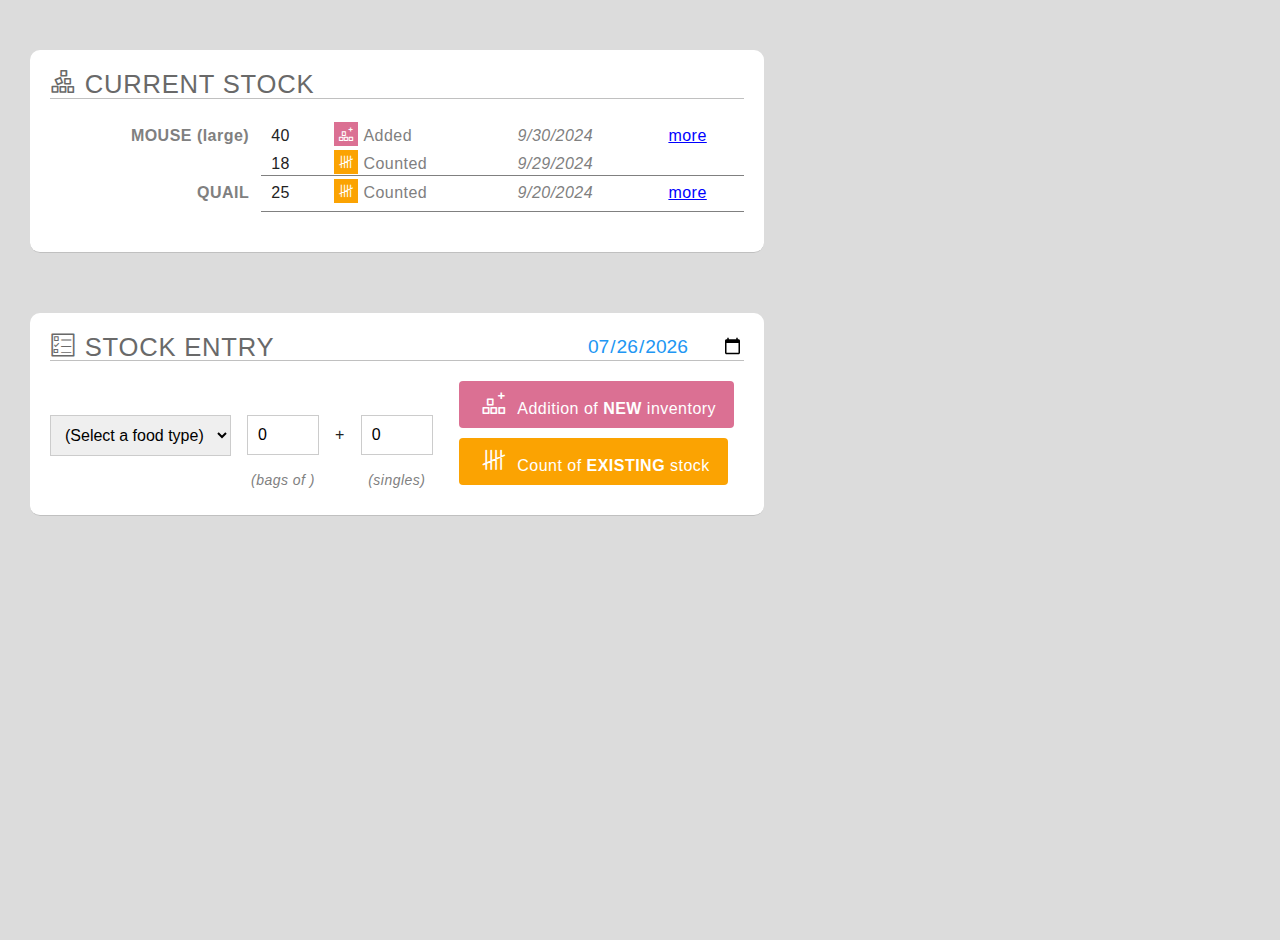
==== food_inventory_test.html @ 2b532363 "test commit" ====
<!doctype html>
<html>

<head>
    <meta charset="utf-8">
    <title></title>
    <meta name="description" content="">
    <meta name="viewport" content="width=device-width, initial-scale=1">
    <link rel="stylesheet" href="res/wat_mgmt.css">

    <style>

    </style>
</head>

<body>

    <header></header>

    <main>

        <section id="current_levels">
            <header>
                <h1><span class="icon-stock_level"></span>CURRENT STOCK</h1>
            </header>
            <table></table>

        </section>

        <section id="data_entry">
            <header>
                <h1><span class="icon-stock_entry"></span>STOCK ENTRY</h1>
                <input type="date" name="entry_date" value="" title="Click to change the entry date" />
            </header>
            <table role="presentation">
                <tr>
                    <td colspan="4">&nbsp;</td>
                    <td rowspan="3" class="actions">
                        <button data-type="NEW" onclick="APP.countClicked(this)"><span class="icon-stock_add"></span>Addition of <b>NEW</b> inventory</button>
                        <button data-type="OLD" onclick="APP.countClicked(this)"><span class="icon-stock_tally"></span>Count of <b>EXISTING</b> stock</button>
                    </td>
                </tr>
                <tr class="inputs">
                    <td data-type="food_type">
                        <select class="input" onchange="APP.foodTypeChanged(this)">
                            <option value="">(Select a food type)</option>
                        </select>
                    </td>
                    <td data-type="perbag_qty">
                        <input class="input" type="number" step="1" min="0" />
                    </td>
                    <td>+</td>
                    <td data-type="singles_qty">
                        <input class="input" type="number" step="1" min="0" />
                    </td>
                </tr>
                <tr>
                    <td></td>
                    <td data-type="perbag_qty" class="hint">(bags of <span class="qty"></span>)</td>
                    <td></td>
                    <td class="hint">(singles)</td>
                </tr>
                <tr></tr>
            </table>
        </section>

    </main>

    <dialog id="stock_entry_confirm_dialog" onclose="APP.confirmDialog({action:'CLOSED'})">
        <div class="icon"></div>
        <div class="mesg"></div>
        <div class="hint">OK to proceed?</div>
        <div class="controls">
            <button data-type="cancel" onclick="document.getElementById('stock_entry_confirm_dialog').close('cancelled')">Cancel</button>
            <button data-type="ok" onclick="document.getElementById('stock_entry_confirm_dialog').close('ok')">OK</button>
        </div>
    </dialog>

    <dialog id="all_entries_dialog">
        <header><h1>Records for <span></span></h1><div onclick="document.getElementById('all_entries_dialog').close()">X</div></header>
        <section>
            <table></table>
        </section>
    </dialog>


    <template id="current_level_container_template">
        <div class="current_level" data-type="">
            <h2></h2>
        </div>
    </template>



    <!--
    https://css-tricks.com/how-to-make-a-line-chart-with-css/
    https://dgerrells.com/blog/how-not-to-use-box-shadows

    APP.confirmDialog({action:'OPEN',mesg:'testing...'})

-->

    <script>

        async function test() {
            //const result = await APP.sendUpdate();
            //const result = await APP.getLookups();
            const result = await APP.getInventoryData();

            console.log('result:', result);


        }

        const _INVENTORY_DATA = { "M_L": [{ "ts": 1722953940184, "a": "NEW5", "d": 1727676000000, "n": 40 }, { "ts": 1722953940184, "a": "OLD4", "d": 1727589600000, "n": 18 }, { "ts": 1722953940184, "a": "OLD3", "d": 1727244000000, "n": 25 }, { "ts": 1722953940184, "a": "NEW2", "d": 1726725600000, "n": 30 }, { "ts": 1722953940184, "a": "OLD1", "d": 1725948000000, "n": 12 }], "Q": [{ "ts": 1722953940184, "a": "OLD10", "d": 1726812000000, "n": 25 }, { "ts": 1722953940184, "a": "OLD9", "d": 1726725600000, "n": 30 }, { "ts": 1722953940184, "a": "NEW8", "d": 1726639200000, "n": 40 }, { "ts": 1722953940184, "a": "OLD7", "d": 1726552800000, "n": 18 }, { "ts": 1722953940184, "a": "OLD6", "d": 1726466400000, "n": 22 }, { "ts": 1722953940184, "a": "NEW5", "d": 1726380000000, "n": 30 }, { "ts": 1722953940184, "a": "OLD4", "d": 1726293600000, "n": 12 }, { "ts": 1722916492072, "a": "NEW3", "d": 1726207200000, "n": 20 }, { "ts": 1722916492072, "a": "NEW2", "d": 1726120800000, "n": 15 }, { "ts": 1722953940184, "a": "OLD1", "d": 1726034400000, "n": 10 }] };

        const _LOOKUP_DATA = { "FOOD_TYPE": [{ "code": "M_S", "desc": "MOUSE (small)", "perbag": 50 }, { "code": "M_L", "desc": "MOUSE (large)", "perbag": 30 }, { "code": "Q", "desc": "QUAIL", "perbag": 15 }], "REFS": [{ "key": "k1", "value": "v1", "key_ext": "kx1", "val_ext": "vx1" }, { "key": "k2", "value": "v2", "key_ext": "kx2", "val_ext": "vx2" }] };

        const APP = {
            ENDPOINT: "https://script.google.com/macros/s/AKfycbwXPPbHkLTrQgLShJok3gfCk728Mg7WfQaMCeuvkasDQfmlWyA1ad7CNxTfK3lXClBi/exec",
            LOOKUP: {},
            DATA: {},

            async init() {
                console.log('initing...');
                //this.LOOKUP = await this.getLookups();
                this.LOOKUP = _LOOKUP_DATA;
                console.log('--- got lookups');

                // render data entry section
                const dataEntrySection = document.querySelector('#data_entry');
                dataEntrySection.querySelector('input[name=entry_date]').valueAsNumber = new Date();

                const options = ['<option value="">(Select a food type)</option>'];
                const selectRef = dataEntrySection.querySelector('[data-type=food_type] select');
                this.LOOKUP.FOOD_TYPE.forEach(e => {
                    selectRef.appendChild(this.createElement({ tag: 'option', attributes: { 'value': e.code }, text: e.desc }));
                });
                dataEntrySection.querySelector('[data-type=perbag_qty] input').value = 0;
                dataEntrySection.querySelector('[data-type=perbag_qty].hint .qty').textContent = '';
                dataEntrySection.querySelector('[data-type=singles_qty] input').value = 0;

                console.log('--- getting inventory data');
                //const data = await this.getInventoryData();
                this.DATA = _INVENTORY_DATA;
                //console.log(' inventory data:', data);

                // render current levels
                this.LOOKUP.FOOD_TYPE.forEach(e => this.renderCurrentLevel(e.code));
            },

            getTypeDefn(typeCode) {
                return this.LOOKUP.FOOD_TYPE.find(e => e.code === typeCode);
            },

            createElement({ tag = "div", attributes = {}, classes = [], html = "", text = "", children = [] }) {
                const element = document.createElement(tag);
                Object.keys(attributes).forEach(key => element.setAttribute(key, attributes[key]));
                classes.forEach(c => element.classList.add(c));
                if (html) element.innerHTML = html;
                if (text) element.textContent = text;
                children.forEach(child => element.appendChild((child instanceof HTMLElement) ? child : this.createElement(child)));
                return element;
            },

            renderCurrentLevel(typeCode) {
                const typeDefn = this.getTypeDefn(typeCode);
                const typeData = this.DATA[typeCode];
                if (Array.isArray(typeData)) {
                    const tbody = this.createElement({ tag: 'tbody', attributes: { 'data-type': typeCode } });
                    const ctrlHtml = `<span class="ctrl-link" onclick="APP.moreClicked('${typeCode}')" title="Click to see more records for ${typeDefn.desc}">more</span>`;
                    let rowsCount = 0;
                    for (const row of typeData) {
                        const action = (row['a']).startsWith('NEW') ? 'NEW' : 'OLD';
                        const tr = this.createElement({ tag: 'tr' });
                        tr.appendChild(this.createElement({ tag: 'th', text: (rowsCount === 0) ? typeDefn.desc : '' }));
                        tr.appendChild(this.createElement({ tag: 'td', text: row.n }));
                        tr.appendChild(this.createElement({ tag: 'td', html: (action === 'NEW') ? '<span class="icon-stock_add"></span> Added' : '<span class="icon-stock_tally"></span> Counted' }));
                        tr.appendChild(this.createElement({ tag: 'td', text: new Date(row.d).toLocaleDateString() }));
                        tr.appendChild(this.createElement({ tag: 'td', html: (rowsCount === 0) ? ctrlHtml : '' }));
                        tbody.appendChild(tr);
                        if (action === 'OLD') break;
                        rowsCount++;
                    }
                    document.querySelector("#current_levels table").appendChild(tbody);
                }
            },
            moreClicked(typeCode) {
                const typeDefn = this.getTypeDefn(typeCode);
                const typeData = this.DATA[typeCode];
                const dialogRef = document.getElementById('all_entries_dialog');
                dialogRef.querySelector('header > h1 > span').textContent = typeDefn.desc;
                const tbody = this.createElement({ tag: 'tbody', attributes: { 'data-type': typeCode } });
                for (const row of typeData) {
                    const action = (row['a']).startsWith('NEW') ? 'NEW' : 'OLD';
                    const tr = this.createElement({ tag: 'tr' });
                    tr.appendChild(this.createElement({ tag: 'td', text: row.n }));
                    tr.appendChild(this.createElement({ tag: 'td',
                                                        html: (action === 'NEW') ? '<span class="icon-stock_add"></span> Added' : '<span class="icon-stock_tally"></span> Counted',
                                                        attributes: {'title': new Date(row.ts).toLocaleString()}
                                                      }));
                    tr.appendChild(this.createElement({ tag: 'td', text: new Date(row.d).toLocaleDateString() }));
                    tbody.appendChild(tr);
                }
                const tableRef = dialogRef.querySelector('table');
                if (tableRef.querySelector('tbody')) {
                    tableRef.removeChild(tableRef.querySelector('tbody'));
                }
                tableRef.appendChild(tbody);

                dialogRef.showModal();
            },

            foodTypeChanged(ref) {
                const selectedOptionValue = ref.options[ref.selectedIndex].value;
                const dataEntrySection = document.querySelector('#data_entry');
                dataEntrySection.querySelector('[data-type=perbag_qty] input').value = 0;
                dataEntrySection.querySelector('[data-type=perbag_qty].hint .qty').textContent = '';
                dataEntrySection.querySelector('[data-type=singles_qty] input').value = 0;
                if (selectedOptionValue !== '') {
                    const selectedLookup = this.LOOKUP.FOOD_TYPE.find(e => e.code === selectedOptionValue);
                    if (selectedLookup) {
                        dataEntrySection.querySelector('[data-type=perbag_qty].hint .qty').textContent = selectedLookup.perbag;
                    }
                }
            },
            countClicked(ref) {
                const dataEntrySection = document.querySelector('#data_entry');
                const bags = Math.round(dataEntrySection.querySelector('[data-type=perbag_qty] input').value);
                if (bags < 0) bags = 0;
                dataEntrySection.querySelector('[data-type=perbag_qty] input').value = bags;
                const singles = Math.round(dataEntrySection.querySelector('[data-type=singles_qty] input').value);
                if (singles < 0) singles = 0;
                dataEntrySection.querySelector('[data-type=singles_qty] input').value = singles;

                const entryDateRef = dataEntrySection.querySelector('input[name=entry_date]');
                if (isNaN(entryDateRef.valueAsNumber)) {
                    entryDateRef.valueAsNumber = new Date();
                }

                const foodTypeRef = dataEntrySection.querySelector('[data-type=food_type] select');
                const selectedOptionValue = foodTypeRef.options[foodTypeRef.selectedIndex].value;
                if (selectedOptionValue === '' || (bags === 0 && singles === 0)) {
                    console.log('invalid');
                    dataEntrySection.querySelectorAll(".inputs .input").forEach(e => e.classList.add("animate-error-blink"));
                    setTimeout(()=>{dataEntrySection.querySelectorAll(".inputs .input").forEach(e => e.classList.remove("animate-error-blink"));}, 1000);
                    return;
                } else {
                    const selectedFoodDesc = foodTypeRef.options[foodTypeRef.selectedIndex].text
                    const perbag = +(dataEntrySection.querySelector('[data-type=perbag_qty].hint .qty').textContent);
                    const dialogRef = document.querySelector('#stock_entry_confirm_dialog');
                    dialogRef.querySelector('.icon').classList.add((ref.getAttribute('data-type') === 'NEW') ? 'icon-stock_add' : 'icon-stock_tally');
                    let html = `Recording ${bags * perbag + singles} ${selectedFoodDesc} `;
                    html += (ref.getAttribute('data-type') === 'NEW') ? 'as <b>NEW</b> inventory' : 'into <b>EXISTING</b> stock';
                    html += ` on ${entryDateRef.value}</p>`;
                    dialogRef.querySelector('.mesg').innerHTML = html;

                    this.confirmDialog({action: 'OPEN'}) ;
                }

            },
            confirmDialog({ action}) { // action: 'OPEN' | 'CLOSED'
                const dialogRef = document.querySelector('#stock_entry_confirm_dialog');
                if (action === 'OPEN') {
                    dialogRef.returnValue = '';
                    dialogRef.showModal();
                } else {
                    const returnValue = dialogRef.returnValue;
                    console.log('closed:', returnValue);
                    if (returnValue === 'ok') {
                        console.log('send update...');
                    }

                }
            },

            // let from = configRow.querySelector(".from input").valueAsNumber;
            // if (isNaN(from)) from = 0;
            // // but the parsed value is always formatted yyyy-mm-dd.
            // const dateControl = document.querySelector('input[type="date"]');
            // dateControl.value = "2017-06-01";
            // console.log(dateControl.value); // prints "2017-06-01"
            // console.log(dateControl.valueAsNumber); // prints 1496275200000, a JavaScript timestamp (ms)

            async getLookups() {
                const uri = this.ENDPOINT + '?op=get_lookups';
                return await this.getJson(uri);
            },

            async getInventoryData() {
                const uri = this.ENDPOINT + '?op=get_inventory_data';
                return await this.getJson(uri);
            },

            async sendUpdate() {
                const formData = new FormData();
                formData.append("action", "NEW"); // NEW | OLD
                formData.append("type", "Q");
                formData.append("date", "2024-09-11");
                formData.append("count", "10");
                return await this.post(this.ENDPOINT, formData);
            },

            async post(uri, body) {
                let result_json = {};
                try {
                    const response = await fetch(uri, {
                        method: 'POST',
                        body: body
                    });
                    result_json = await response.json();
                } catch (err) {
                    console.log('posting error err_mesg,', err);
                    result_json = { err_mesg: 'posting error,' };
                };
                return result_json;
            },
            async getJson(uri) {
                let result_json = {};
                try {
                    const response = await fetch(uri);
                    result_json = await response.json();
                } catch (err) {
                    console.log('get op error,', err);
                    result_json = { err_mesg: 'get error,' };
                };
                return result_json;
            },
        };

        APP.init();

    </script>
</body>

</html>
---- res/wat_mgmt.css ----
@font-face {
    font-family: 'icomoon';
    src: url('/res/icons.woff?p1kp3j') format('woff');
    font-weight: normal;
    font-style: normal;
    font-display: block;
}

[class^="icon-"],
[class*=" icon-"] {
    /* use !important to prevent issues with browser extensions that change fonts */
    font-family: 'icomoon' !important;
    speak: never;
    font-style: normal;
    font-weight: normal;
    font-variant: normal;
    text-transform: none;
    line-height: 1;
    -webkit-font-smoothing: antialiased;
    -moz-osx-font-smoothing: grayscale;
}

.icon-stock_add:before {
    content: "\e900";
}

.icon-stock_entry:before {
    content: "\e901";
}

.icon-stock_level:before {
    content: "\e902";
}

.icon-stock_tally:before {
    content: "\e903";
}

html,
body,
div,
p,
h1,
h2,
h3,
h4,
h5,
h6,
ul,
ol,
li,
dl,
dt,
dd,
form,
fieldset,
caption,
legend,
img,
table,
tr,
td,
th {
    margin: 0;
    padding: 0;
}

*,
*:before,
*:after {
    box-sizing: border-box;
}

html {
    font-family: -apple-system, system-ui, BlinkMacSystemFont, "Segoe UI", Roboto, "Helvetica Neue", sans-serif;
    color: #444448;
    font-size: 1em;
    line-height: 1.4;
    height: 100%;
    letter-spacing: 0.03em;
}

body {
    margin: 0;
    height: 100%;
    color: #222;
    background: #dcdcdc;
    font-family: "Helvetica Neue", Arial, Helvetica, sans-serif;
}

h1,
h2,
h3,
h4,
h5,
h6 {
    font-weight: normal;
    color: #111;
}

h1 {
    font-size: 2em;
    line-height: 1;
    margin-bottom: 0.5em;
}

h2 {
    font-size: 1.5em;
    margin-bottom: 0.75em;
}

h3 {
    font-size: 1.2em;
    line-height: 1;
    margin-bottom: 1em;
}

h4 {
    font-size: 1.0em;
    line-height: 1.25;
    font-weight: bold;
    margin-bottom: 1.25em;
}

h5 {
    font-size: 1em;
    margin-bottom: 1.5em;
}

h6 {
    font-size: 1em;
    font-weight: bold;
}

hr {
    display: block;
    height: 1px;
    border: 0;
    border-top: 1px solid #ccc;
    margin: 1em 0;
    padding: 0;
}

audio,
canvas,
iframe,
img,
svg,
video {
    vertical-align: middle;
}

textarea {
    resize: vertical;
}

table {
    border-collapse: collapse;
    border-spacing: 0;
}

input,
select {
    border: 1px solid #ccc;
    padding: 10px;
    font-size: 1em;
}

.ctrl-link {
    color: blue;
    text-decoration: underline;
    cursor: pointer;
}

.ctrl-link:hover {
    text-decoration: none;
}

main {
    width: fit-content;
    margin: 40px 20px;
    padding: 10px;
}

main>section {
    margin: 0 0 60px 0;
    width: 100%;
    border-bottom: 1px solid silver;
    background-color: white;
    padding: 20px;
    border-radius: 10px;
}

section>header {
    border-bottom: 1px solid silver;
    margin: 0 0 10px 0;
}

section>header h1 {
    font-size: 1.6em;
    line-height: 1;
    letter-spacing: 0.03em;
    margin-bottom: 0;
    color: dimgray;
}

section>header>h1 [class^="icon-"] {
    margin-right: 8px;
}

.icon-stock_add,
.icon-stock_tally {
    color: white;
    padding: 4px;
}

.icon-stock_add {
    background-color: palevioletred;
}

.icon-stock_tally {
    background-color: #FBA302;
}


#current_levels table {
    width: 100%;
    margin: 20px 0;
}

#current_levels table tbody tr th {
    color: gray;
    text-align: right;
    padding-right: 12px;
}

#current_levels table tbody td {
    padding: 6px;
}

#current_levels table tbody td:nth-child(3),
#current_levels table tbody td:nth-child(4) {
    color: gray;
}

#current_levels table tbody td:nth-child(4) {
    font-style: italic;
}

#current_levels table tbody tr td:nth-child(2),
#current_levels table tbody td:nth-child(3),
#current_levels table tbody td:nth-child(4) {
    padding: 0 10px;
}

#current_levels table tbody tr:last-child td {
    border-bottom: 1px solid gray;
}


#data_entry header {
    display: flex;
    justify-content: space-between;
}

#data_entry input[name=entry_date] {
    border-width: 0;
    padding: 0;
    color: #2196F3;
    font-family: sans-serif;
    font-size: 1.2em;
    cursor: pointer;
}

#data_entry table tr:nth-child(2) td {
    text-align: center;
    padding: 0 16px;
}

#data_entry table tr:nth-child(2) td:nth-child(1) {
    padding: 0;
}

#data_entry table tr:nth-child(2) td:nth-child(3) {
    padding: 0;
}

#data_entry table tr:nth-child(3) td {
    text-align: center;
}

#data_entry table .inputs input[type=number] {
    width: 72px;
}

#data_entry table .hint {
    font-size: 14px;
    color: gray;
    font-style: italic;
}


#data_entry table .actions button {
    display: block;
    margin: 10px;
    cursor: pointer;
    color: white;
    padding: 8px 16px;
    border: 2px solid transparent;
    border-radius: 4px;
    letter-spacing: 0.03em;
    font-size: 1.0em;
}

#data_entry table .actions button span[class^="icon-"] {
    font-size: 1.6em;
    margin-right: 6px;
}

#data_entry table .actions button:hover {
    border-color: #2196F3;
    box-shadow: 2px 2px 4px dimgray;
}

#data_entry table .actions button[data-type=OLD] {
    background-color: #FBA302;
}

#data_entry table .actions button[data-type=NEW] {
    background-color: palevioletred;
}

dialog {
    border-radius: 8px;
    border-color: silver;
    box-shadow: 6px 6px 10px dimgray;
}

dialog button {
    border: 1px solid silver;
    display: inline-block;
    padding: 8px 16px;
    vertical-align: middle;
    overflow: hidden;
    text-decoration: none;
    color: inherit;
    background-color: inherit;
    text-align: center;
    cursor: pointer;
    white-space: nowrap;
    border-radius: 4px;
}

dialog button:hover {
    background-color: silver;
}

dialog#stock_entry_confirm_dialog button[data-type=ok] {
    background-color: #2196F3;
}

dialog#stock_entry_confirm_dialog button[data-type=ok] {
    color: white;
    background-color: #2196F3;
}

dialog#stock_entry_confirm_dialog button[data-type=cancel] {
    color: dimgray;
    background-color: white;
}

dialog#stock_entry_confirm_dialog div.icon {
    font-size: 2em;
    text-align: center;
}

dialog#stock_entry_confirm_dialog div.mesg {
    margin: 20px 0;
}

dialog#stock_entry_confirm_dialog div.hint {
    text-align: center;
    margin: 20px 0;
}

dialog#stock_entry_confirm_dialog div.controls {
    text-align: right;
}

dialog#all_entries_dialog {
    height: 90vh;
    width: 90vw;
    padding-top: 0;
}

dialog#all_entries_dialog>header {
    display: flex;
    justify-content: space-between;
    position: sticky;
    top: 0;
    background-color: white;
    padding-top: 20px;
    border-bottom: 1px solid silver;
}

dialog#all_entries_dialog>header h1 {
    font-size: 1.8em;
}

dialog#all_entries_dialog>header>div {
    cursor: pointer;
    color: #2196F3;
    font-size: 1.6em;
}

dialog#all_entries_dialog>section table tr {
    border-bottom: 1px solid silver;
}

dialog#all_entries_dialog>section table tr td {
    padding: 6px;
}

dialog#all_entries_dialog>section table tr td:nth-child(2) {
    padding: 0 20px;
}

.animate-error-blink {
    animation: error-blink 0.4s infinite;
    animation-fill-mode: both;
}

@keyframes error-blink {
    0% {
        opacity: 0;
        /* background-color: blue; */
        border: 3px solid red;
    }
    50% {
        opacity: 1;
    }
    100% {
        opacity: 0;
        /* background-color: unset; */
        border: unset;
    }
}
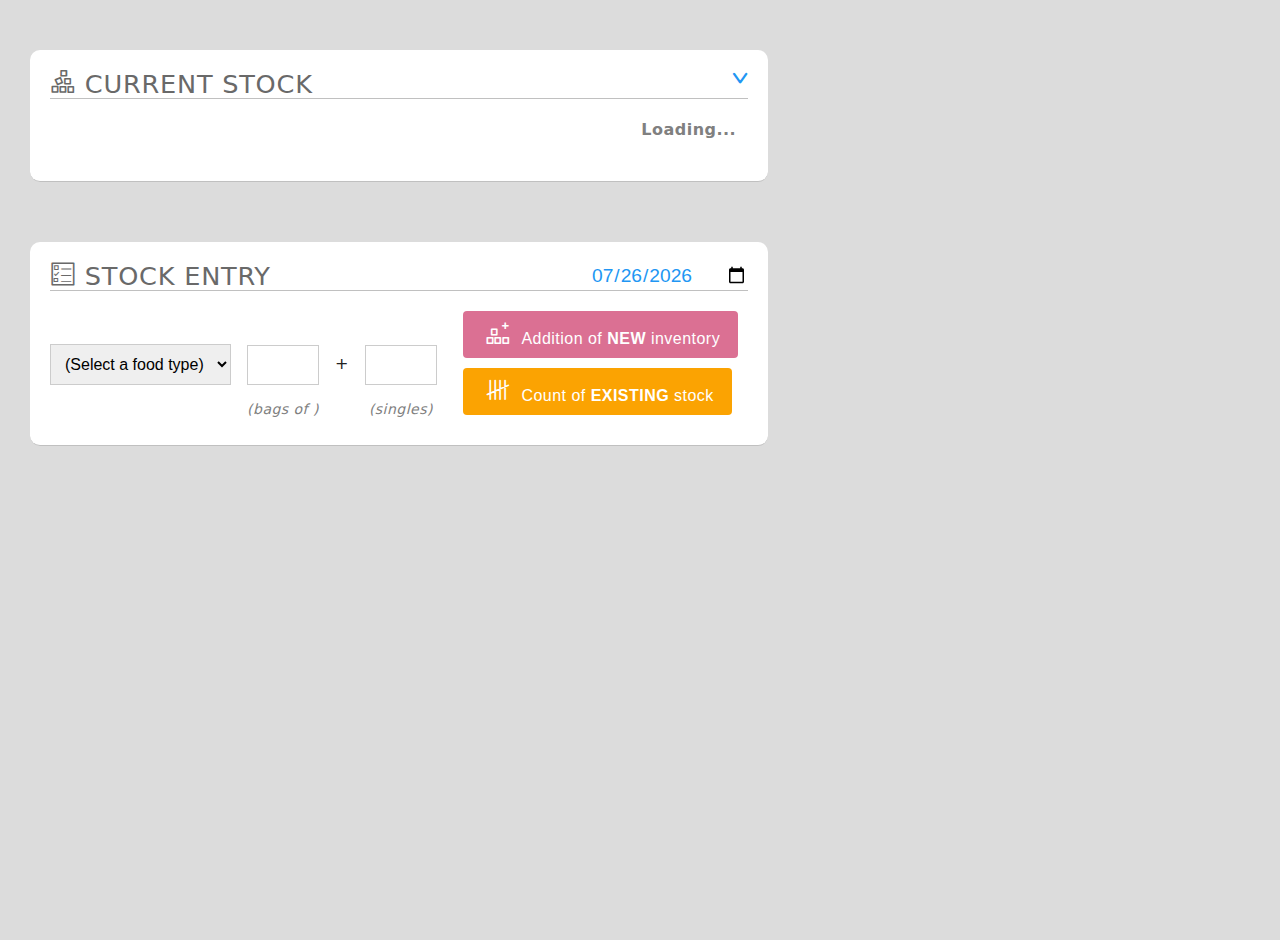
==== commit 89f2f5a2: "updates" ====
--- a/food_inventory_test.html
+++ b/food_inventory_test.html
@@ -22,8 +22,11 @@
         <section id="current_levels">
             <header>
                 <h1><span class="icon-stock_level"></span>CURRENT STOCK</h1>
+                <div onclick="APP.expandCollapse(this)" class="icon-caret_down"></div>
             </header>
-            <table></table>
+            <table class="expandCollapsable">
+                <tbody><tr><th class="animate-blink">Loading...</th></tr></tbody>
+            </table>
 
         </section>
 
@@ -38,6 +41,7 @@
                     <td rowspan="3" class="actions">
                         <button data-type="NEW" onclick="APP.countClicked(this)"><span class="icon-stock_add"></span>Addition of <b>NEW</b> inventory</button>
                         <button data-type="OLD" onclick="APP.countClicked(this)"><span class="icon-stock_tally"></span>Count of <b>EXISTING</b> stock</button>
+                        <div class="hide"><input type="radio" name="action" id="action_NEW" value="NEW" /><input type="radio" name="action" id="action_OLD" value="OLD" /></div>
                     </td>
                 </tr>
                 <tr class="inputs">
@@ -66,14 +70,25 @@
 
     </main>
 
-    <dialog id="stock_entry_confirm_dialog" onclose="APP.confirmDialog({action:'CLOSED'})">
-        <div class="icon"></div>
-        <div class="mesg"></div>
-        <div class="hint">OK to proceed?</div>
-        <div class="controls">
-            <button data-type="cancel" onclick="document.getElementById('stock_entry_confirm_dialog').close('cancelled')">Cancel</button>
-            <button data-type="ok" onclick="document.getElementById('stock_entry_confirm_dialog').close('ok')">OK</button>
-        </div>
+    <dialog id="alert_dialog">
+        <div></div>
+        <div><button data-type="ok" onclick="document.getElementById('alert_dialog').close()">OK</button></div>
+    </dialog>
+
+    <dialog id="stock_entry_confirm_dialog" oncancel="console.log('escaped')">
+        <section data-step="pre">
+            <div class="icon icon-stock_tally"></div>
+            <div class="mesg"></div>
+            <div class="mesg">OK to proceed?</div>
+            <div class="controls">
+                <button data-type="cancel" onclick="document.getElementById('stock_entry_confirm_dialog').close()">Cancel</button>
+                <button data-type="ok" onclick="APP.stockEntryConfirmDialog({action:'PROCEED'})">OK</button>
+            </div>
+        </section>
+        <section data-step="post">
+            <div class="mesg"></div>
+            <button data-type="ok" onclick="document.getElementById('stock_entry_confirm_dialog').close()">OK</button>
+        </section>
     </dialog>
 
     <dialog id="all_entries_dialog">
@@ -93,6 +108,8 @@
 
 
     <!--
+
+    https://developers.google.com/apps-script/guides/web
     https://css-tricks.com/how-to-make-a-line-chart-with-css/
     https://dgerrells.com/blog/how-not-to-use-box-shadows
 
@@ -117,50 +134,46 @@
         const _LOOKUP_DATA = { "FOOD_TYPE": [{ "code": "M_S", "desc": "MOUSE (small)", "perbag": 50 }, { "code": "M_L", "desc": "MOUSE (large)", "perbag": 30 }, { "code": "Q", "desc": "QUAIL", "perbag": 15 }], "REFS": [{ "key": "k1", "value": "v1", "key_ext": "kx1", "val_ext": "vx1" }, { "key": "k2", "value": "v2", "key_ext": "kx2", "val_ext": "vx2" }] };
 
         const APP = {
-            ENDPOINT: "https://script.google.com/macros/s/AKfycbwXPPbHkLTrQgLShJok3gfCk728Mg7WfQaMCeuvkasDQfmlWyA1ad7CNxTfK3lXClBi/exec",
+            ENDPOINT: "https://script.google.com/macros/s/AKfycbwAmvqKjvst5urMuoliM5JjbUp3NejDGsh0KGYiRDXm8lXkix6U8Mt-ccEw7xwB_nBw/exec",
             LOOKUP: {},
             DATA: {},
 
             async init() {
                 console.log('initing...');
-                //this.LOOKUP = await this.getLookups();
-                this.LOOKUP = _LOOKUP_DATA;
+                await this.renderDataEntrySection()
+                await this.renderCurrentStockSection();
+
+            },
+
+            async renderDataEntrySection() {
+                this.LOOKUP = await this.getLookups();
+                //this.LOOKUP = _LOOKUP_DATA;
                 console.log('--- got lookups');
-
                 // render data entry section
                 const dataEntrySection = document.querySelector('#data_entry');
                 dataEntrySection.querySelector('input[name=entry_date]').valueAsNumber = new Date();
-
                 const options = ['<option value="">(Select a food type)</option>'];
                 const selectRef = dataEntrySection.querySelector('[data-type=food_type] select');
                 this.LOOKUP.FOOD_TYPE.forEach(e => {
                     selectRef.appendChild(this.createElement({ tag: 'option', attributes: { 'value': e.code }, text: e.desc }));
                 });
+                this.resetDataEntrySection();
+            },
+            resetDataEntrySection() {
+                const dataEntrySection = document.querySelector('#data_entry');
+                dataEntrySection.querySelector('[data-type=food_type] select').value = "";
                 dataEntrySection.querySelector('[data-type=perbag_qty] input').value = 0;
                 dataEntrySection.querySelector('[data-type=perbag_qty].hint .qty').textContent = '';
                 dataEntrySection.querySelector('[data-type=singles_qty] input').value = 0;
-
+            },
+            async renderCurrentStockSection() {
                 console.log('--- getting inventory data');
-                //const data = await this.getInventoryData();
-                this.DATA = _INVENTORY_DATA;
+                this.DATA = await this.getInventoryData();
+                //this.DATA = _INVENTORY_DATA;
                 //console.log(' inventory data:', data);
-
                 // render current levels
+                document.querySelectorAll("#current_levels table tbody").forEach(tbody => tbody.parentNode.removeChild(tbody));
                 this.LOOKUP.FOOD_TYPE.forEach(e => this.renderCurrentLevel(e.code));
-            },
-
-            getTypeDefn(typeCode) {
-                return this.LOOKUP.FOOD_TYPE.find(e => e.code === typeCode);
-            },
-
-            createElement({ tag = "div", attributes = {}, classes = [], html = "", text = "", children = [] }) {
-                const element = document.createElement(tag);
-                Object.keys(attributes).forEach(key => element.setAttribute(key, attributes[key]));
-                classes.forEach(c => element.classList.add(c));
-                if (html) element.innerHTML = html;
-                if (text) element.textContent = text;
-                children.forEach(child => element.appendChild((child instanceof HTMLElement) ? child : this.createElement(child)));
-                return element;
             },
 
             renderCurrentLevel(typeCode) {
@@ -185,6 +198,21 @@
                     document.querySelector("#current_levels table").appendChild(tbody);
                 }
             },
+
+            getTypeDefn(typeCode) {
+                return this.LOOKUP.FOOD_TYPE.find(e => e.code === typeCode);
+            },
+
+            createElement({ tag = "div", attributes = {}, classes = [], html = "", text = "", children = [] }) {
+                const element = document.createElement(tag);
+                Object.keys(attributes).forEach(key => element.setAttribute(key, attributes[key]));
+                classes.forEach(c => element.classList.add(c));
+                if (html) element.innerHTML = html;
+                if (text) element.textContent = text;
+                children.forEach(child => element.appendChild((child instanceof HTMLElement) ? child : this.createElement(child)));
+                return element;
+            },
+
             moreClicked(typeCode) {
                 const typeDefn = this.getTypeDefn(typeCode);
                 const typeData = this.DATA[typeCode];
@@ -210,6 +238,18 @@
 
                 dialogRef.showModal();
             },
+            expandCollapse(ref) {
+                const target = ref.closest("section").querySelector(".expandCollapsable");
+                if (ref.classList.contains("icon-caret_down")) {
+                    ref.classList.remove("icon-caret_down");
+                    ref.classList.add("icon-caret_up");
+                    target.classList.add("hide");
+                } else {
+                    ref.classList.remove("icon-caret_up");
+                    ref.classList.add("icon-caret_down");
+                    target.classList.remove("hide");
+                }
+            },
 
             foodTypeChanged(ref) {
                 const selectedOptionValue = ref.options[ref.selectedIndex].value;
@@ -226,51 +266,88 @@
             },
             countClicked(ref) {
                 const dataEntrySection = document.querySelector('#data_entry');
-                const bags = Math.round(dataEntrySection.querySelector('[data-type=perbag_qty] input').value);
-                if (bags < 0) bags = 0;
-                dataEntrySection.querySelector('[data-type=perbag_qty] input').value = bags;
-                const singles = Math.round(dataEntrySection.querySelector('[data-type=singles_qty] input').value);
-                if (singles < 0) singles = 0;
-                dataEntrySection.querySelector('[data-type=singles_qty] input').value = singles;
-
-                const entryDateRef = dataEntrySection.querySelector('input[name=entry_date]');
-                if (isNaN(entryDateRef.valueAsNumber)) {
-                    entryDateRef.valueAsNumber = new Date();
-                }
-
-                const foodTypeRef = dataEntrySection.querySelector('[data-type=food_type] select');
-                const selectedOptionValue = foodTypeRef.options[foodTypeRef.selectedIndex].value;
-                if (selectedOptionValue === '' || (bags === 0 && singles === 0)) {
-                    console.log('invalid');
+                dataEntrySection.querySelector(`input[name="action"][value="${ref.getAttribute("data-type")}"]`).checked = true;
+                // {date: '2024-08-23', type: '', count: 0, action: 'OLD'}
+                const record = this.getInventoryRecordInput();
+                // console.log(record);
+                // inputs validation
+                if (record.count === 0 || record.type === '') {
                     dataEntrySection.querySelectorAll(".inputs .input").forEach(e => e.classList.add("animate-error-blink"));
                     setTimeout(()=>{dataEntrySection.querySelectorAll(".inputs .input").forEach(e => e.classList.remove("animate-error-blink"));}, 1000);
                     return;
                 } else {
-                    const selectedFoodDesc = foodTypeRef.options[foodTypeRef.selectedIndex].text
-                    const perbag = +(dataEntrySection.querySelector('[data-type=perbag_qty].hint .qty').textContent);
-                    const dialogRef = document.querySelector('#stock_entry_confirm_dialog');
-                    dialogRef.querySelector('.icon').classList.add((ref.getAttribute('data-type') === 'NEW') ? 'icon-stock_add' : 'icon-stock_tally');
-                    let html = `Recording ${bags * perbag + singles} ${selectedFoodDesc} `;
-                    html += (ref.getAttribute('data-type') === 'NEW') ? 'as <b>NEW</b> inventory' : 'into <b>EXISTING</b> stock';
-                    html += ` on ${entryDateRef.value}</p>`;
-                    dialogRef.querySelector('.mesg').innerHTML = html;
-
-                    this.confirmDialog({action: 'OPEN'}) ;
-                }
-
-            },
-            confirmDialog({ action}) { // action: 'OPEN' | 'CLOSED'
+                    this.stockEntryConfirmDialog({action: 'OPEN'}) ;
+                }
+            },
+            getInventoryRecordInput() {
+                const dataEntrySection = document.querySelector('#data_entry');
+                let bags = Math.round(dataEntrySection.querySelector('[data-type=perbag_qty] input').value);
+                if (bags < 0) {
+                    bags = 0;
+                    dataEntrySection.querySelector('[data-type=perbag_qty] input').value = bags;
+                }
+                let singles = Math.round(dataEntrySection.querySelector('[data-type=singles_qty] input').value);
+                if (singles < 0) {
+                    singles = 0;
+                    dataEntrySection.querySelector('[data-type=singles_qty] input').value = singles;
+                }
+                const perbag = +(dataEntrySection.querySelector('[data-type=perbag_qty].hint .qty').textContent);
+                const count = bags * perbag + singles;
+                const date = dataEntrySection.querySelector('input[name=entry_date]').value;
+                if (!date) {
+                    dataEntrySection.querySelector('input[name=entry_date]').value = new Date();
+                }
+                const foodTypeRef = dataEntrySection.querySelector('[data-type=food_type] select');
+                const type = foodTypeRef.options[foodTypeRef.selectedIndex].value;
+                const action = dataEntrySection.querySelector('input[name="action"]:checked').value;
+                const record = {date, type, count, action};
+                return record;
+            },
+
+            async stockEntryConfirmDialog({action}) { // action: 'OPEN' | 'CLOSED'
                 const dialogRef = document.querySelector('#stock_entry_confirm_dialog');
                 if (action === 'OPEN') {
-                    dialogRef.returnValue = '';
+                    const record = this.getInventoryRecordInput();
+                    const iconRef = dialogRef.querySelector('.icon');
+                    if (record.action === 'NEW') {
+                        iconRef.classList.remove('icon-stock_tally');
+                        iconRef.classList.add('icon-stock_add');
+                    } else {
+                        iconRef.classList.remove('icon-stock_add');
+                        iconRef.classList.add('icon-stock_tally');
+                    }
+                    let html = `Recording ${record.count} ${this.getTypeDefn(record.type).desc} `;
+                    html += (record.action === 'NEW') ? 'as <b>NEW</b> inventory' : 'into <b>EXISTING</b> stock';
+                    html += ` on ${record.date}</p>`;
+                    dialogRef.querySelector('section[data-step=pre] div.mesg').innerHTML = html;
+                    dialogRef.querySelector('section[data-step=post]').classList.add("hide");
+                    dialogRef.querySelector('section[data-step=pre]').classList.remove("hide");
                     dialogRef.showModal();
-                } else {
-                    const returnValue = dialogRef.returnValue;
-                    console.log('closed:', returnValue);
-                    if (returnValue === 'ok') {
-                        console.log('send update...');
+                } else if (action === 'PROCEED') {
+                    dialogRef.querySelector('section[data-step=pre]').classList.add("hide");
+                    dialogRef.querySelector('section[data-step=post] div.mesg').innerHTML = 'span class="animate-blink">Updating record...</span>';
+                    dialogRef.querySelector('section[data-step=post]').classList.remove("hide");
+                    const record = this.getInventoryRecordInput()
+                    console.log('sending update...', record);
+                    try {
+                        const record = this.getInventoryRecordInput();
+                        const response = await this.insertInventoryRecord({record});
+                        console.log('response:', response);
+                        let html = '';
+                        if (response['result'] === 'success') {
+                            //{"result": "success", "row": [["2024-08-28T19:52:57.882Z"],"OLD","M_S","2024-08-28","3"]}
+                            html = `Record entered. <i>(${response.row[4]} ${this.getTypeDefn(response.row[2]).desc} `;
+                            html += (response.row[1] === 'NEW') ? 'as <b>NEW</b> inventory' : 'into <b>EXISTING</b> stock';
+                            html += ` on ${response.row[3]})</i>`;
+                            this.resetDataEntrySection();
+                            this.renderCurrentStockSection();
+                        } else {
+                            html = `Hmm! The response was unexpected (${response.error})`;
+                        }
+                        dialogRef.querySelector('section[data-step=post] div.mesg').textContent = html;
+                    } catch (e) {
+                        dialogRef.querySelector('section[data-step=post] div.mesg').textContent = 'Unexpected error: ' + e;
                     }
-
                 }
             },
 
@@ -282,6 +359,15 @@
             // console.log(dateControl.value); // prints "2017-06-01"
             // console.log(dateControl.valueAsNumber); // prints 1496275200000, a JavaScript timestamp (ms)
 
+            showAlertDialog({mesg='', html=''}) {
+                const dialogRef = document.getElementById('alert_dialog');
+                dialogRef.querySelector("div").textContent = mesg;
+                if (html) {
+                    dialogRef.querySelector("div").innerHTML = html;
+                }
+                dialogRef.showModal();
+            },
+
             async getLookups() {
                 const uri = this.ENDPOINT + '?op=get_lookups';
                 return await this.getJson(uri);
@@ -292,12 +378,15 @@
                 return await this.getJson(uri);
             },
 
-            async sendUpdate() {
+            // record = {date, type, count, action};
+            async insertInventoryRecord({record}) {
                 const formData = new FormData();
-                formData.append("action", "NEW"); // NEW | OLD
-                formData.append("type", "Q");
-                formData.append("date", "2024-09-11");
-                formData.append("count", "10");
+                formData.append("op", "insert_inventory_record");
+                ["action", "type", "date", "count"].forEach(value => formData.append(value, record[value]));
+                    // formData.append("action", "NEW"); // NEW | OLD
+                    // formData.append("type", "Q");
+                    // formData.append("date", "2024-09-11");
+                    // formData.append("count", "10");
                 return await this.post(this.ENDPOINT, formData);
             },
 
--- a/res/wat_mgmt.css
+++ b/res/wat_mgmt.css
@@ -1,6 +1,6 @@
 @font-face {
     font-family: 'icomoon';
-    src: url('/res/icons.woff?p1kp3j') format('woff');
+    src: url('/res/icons.woff?cjgjhl') format('woff');
     font-weight: normal;
     font-style: normal;
     font-display: block;
@@ -19,21 +19,23 @@
     -webkit-font-smoothing: antialiased;
     -moz-osx-font-smoothing: grayscale;
 }
-
 .icon-stock_add:before {
     content: "\e900";
 }
-
 .icon-stock_entry:before {
     content: "\e901";
 }
-
 .icon-stock_level:before {
     content: "\e902";
 }
-
 .icon-stock_tally:before {
     content: "\e903";
+}
+.icon-caret_down:before {
+    content: "\e904";
+}
+.icon-caret_up:before {
+    content: "\e905";
 }
 
 html,
@@ -85,7 +87,6 @@
     height: 100%;
     color: #222;
     background: #dcdcdc;
-    font-family: "Helvetica Neue", Arial, Helvetica, sans-serif;
 }
 
 h1,
@@ -166,8 +167,13 @@
     font-size: 1em;
 }
 
+
+.hide {
+    display:none!important;
+}
+
 .ctrl-link {
-    color: blue;
+    color: #2196F3;;
     text-decoration: underline;
     cursor: pointer;
 }
@@ -175,6 +181,10 @@
 .ctrl-link:hover {
     text-decoration: none;
 }
+
+
+
+
 
 main {
     width: fit-content;
@@ -207,7 +217,11 @@
 section>header>h1 [class^="icon-"] {
     margin-right: 8px;
 }
-
+section>header .icon-caret_up, section>header .icon-caret_down {
+    color: #2196F3;
+    cursor: pointer;
+    font-weight: bold;
+}
 .icon-stock_add,
 .icon-stock_tally {
     color: white;
@@ -222,6 +236,10 @@
     background-color: #FBA302;
 }
 
+#current_levels header {
+    display: flex;
+    justify-content: space-between;
+}
 
 #current_levels table {
     width: 100%;
@@ -350,41 +368,49 @@
     white-space: nowrap;
     border-radius: 4px;
 }
-
+dialog button[data-type=ok] {
+    color: white;
+    background-color: #2196F3;
+}
+dialog button[data-type=cancel] {
+    color: dimgray;
+    background-color: white;
+}
 dialog button:hover {
     background-color: silver;
 }
 
-dialog#stock_entry_confirm_dialog button[data-type=ok] {
-    background-color: #2196F3;
-}
-
-dialog#stock_entry_confirm_dialog button[data-type=ok] {
-    color: white;
-    background-color: #2196F3;
-}
-
-dialog#stock_entry_confirm_dialog button[data-type=cancel] {
-    color: dimgray;
-    background-color: white;
+
+dialog#alert_dialog {
+    padding: 24px;
+}
+dialog#alert_dialog div {
+    margin: 20px 0;
+    text-align: center;
+}
+
+dialog#stock_entry_confirm_dialog {
+    padding: 24px;
+}
+
+dialog#stock_entry_confirm_dialog section {
+    display: flex;
+    flex-direction: column;
+    justify-content: space-between;
+    align-items: center;
 }
 
 dialog#stock_entry_confirm_dialog div.icon {
     font-size: 2em;
-    text-align: center;
+    margin: 0 0 24px 0;
 }
 
 dialog#stock_entry_confirm_dialog div.mesg {
-    margin: 20px 0;
-}
-
-dialog#stock_entry_confirm_dialog div.hint {
-    text-align: center;
-    margin: 20px 0;
-}
-
-dialog#stock_entry_confirm_dialog div.controls {
-    text-align: right;
+    margin: 0 0 24px 0;
+}
+
+dialog#stock_entry_confirm_dialog button {
+    margin: 0 12px;
 }
 
 dialog#all_entries_dialog {
@@ -425,6 +451,23 @@
     padding: 0 20px;
 }
 
+.animate-blink {
+    animation: blink 1.0s infinite;
+    animation-fill-mode: both;
+}
+
+@keyframes blink {
+    0% {
+        opacity: 0;
+    }
+    50% {
+        opacity: 1;
+    }
+    100% {
+        opacity: 0;
+    }
+}
+
 .animate-error-blink {
     animation: error-blink 0.4s infinite;
     animation-fill-mode: both;
@@ -433,7 +476,6 @@
 @keyframes error-blink {
     0% {
         opacity: 0;
-        /* background-color: blue; */
         border: 3px solid red;
     }
     50% {
@@ -441,7 +483,6 @@
     }
     100% {
         opacity: 0;
-        /* background-color: unset; */
         border: unset;
     }
 }